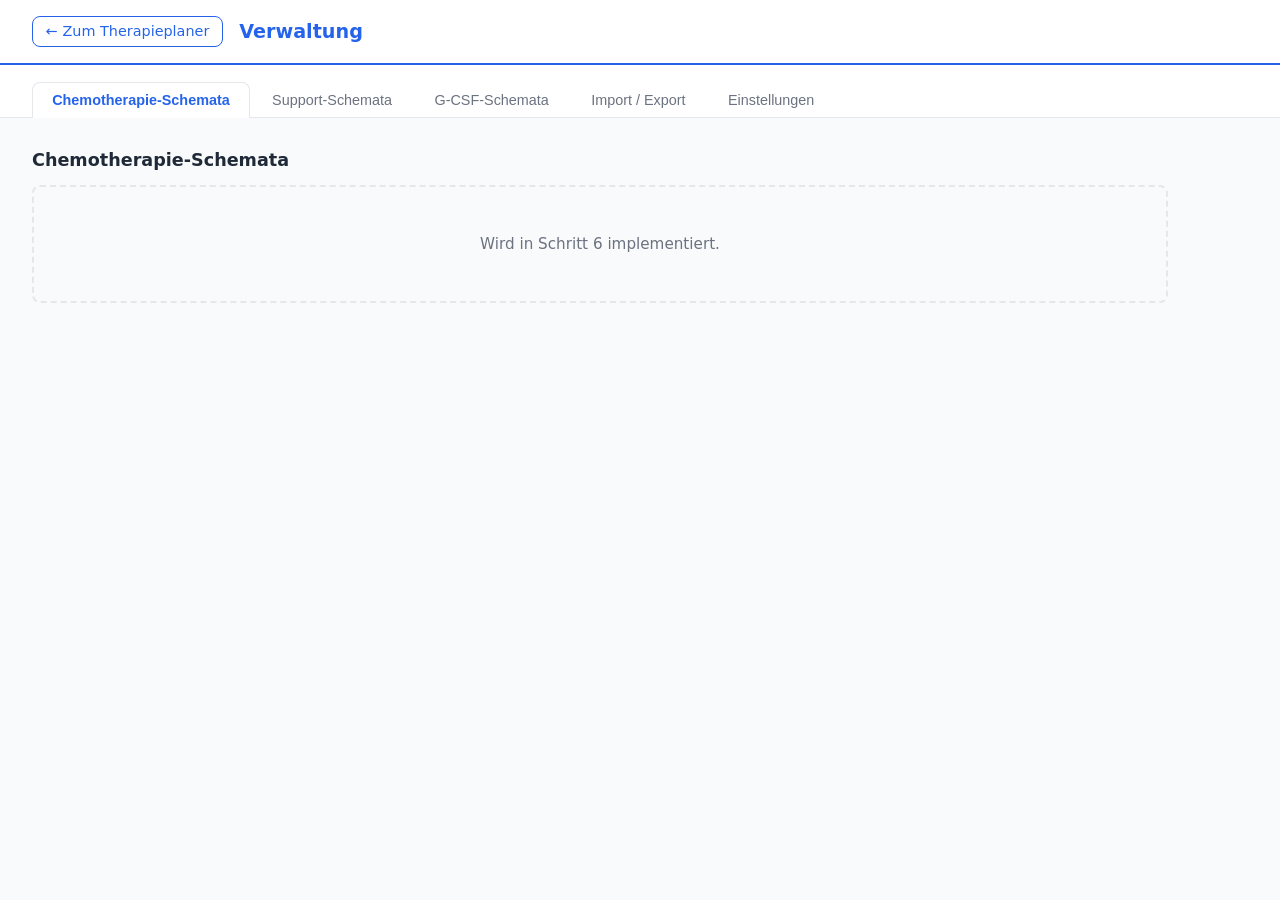
==== admin.html @ 6596debe "feat: add admin.html skeleton with tab navigation and admin.css Adds administration page with 5-tab " ====
<!DOCTYPE html>
<html lang="de">
<head>
  <meta charset="UTF-8">
  <title>Therapieplan – Verwaltung</title>
  <link rel="icon" type="image/x-icon" href="favicon.ico" sizes="any">
  <meta name="theme-color" content="#2563eb">
  <link rel="stylesheet" href="css/admin.css">
</head>
<body>

<header class="admin-header">
  <a class="admin-back" href="index.html">← Zum Therapieplaner</a>
  <h1>Verwaltung</h1>
</header>

<nav class="admin-tabs">
  <button class="tab-btn" data-tab="chemo">Chemotherapie-Schemata</button>
  <button class="tab-btn" data-tab="support">Support-Schemata</button>
  <button class="tab-btn" data-tab="gcsf">G-CSF-Schemata</button>
  <button class="tab-btn" data-tab="import-export">Import / Export</button>
  <button class="tab-btn" data-tab="einstellungen">Einstellungen</button>
</nav>

<main class="admin-content">

  <div id="tab-chemo" class="tab-panel">
    <h2>Chemotherapie-Schemata</h2>
    <div class="placeholder">Wird in Schritt 6 implementiert.</div>
  </div>

  <div id="tab-support" class="tab-panel">
    <h2>Support-Schemata</h2>
    <div class="placeholder">Wird in Schritt 7 implementiert.</div>
  </div>

  <div id="tab-gcsf" class="tab-panel">
    <h2>G-CSF-Schemata</h2>
    <div class="placeholder">Wird in Schritt 7 implementiert.</div>
  </div>

  <div id="tab-import-export" class="tab-panel">
    <h2>Import / Export</h2>
    <div class="placeholder">Wird in Schritt 8 implementiert.</div>
  </div>

  <div id="tab-einstellungen" class="tab-panel">
    <h2>Einstellungen</h2>
    <div class="placeholder">Wird in Schritt 5 implementiert.</div>
  </div>

</main>

<script src="js/config.js"></script>
<script src="js/persistence.js"></script>
<script src="js/chemoSchemas.js"></script>
<script src="js/supportSchemas.js"></script>
<script src="js/gcsfSchemas.js"></script>
<script src="js/schemaStore.js"></script>
<script src="js/admin.js"></script>

</body>
</html>
---- css/admin.css ----
/* ============================================================
   admin.css – Styles für admin.html
   Setzt gleiche CSS-Variablen wie main.css voraus (--primary etc.)
   ============================================================ */

:root {
  --primary: #2563eb;
  --primary-dark: #1d4ed8;
  --text: #1f2937;
  --text-muted: #6b7280;
  --border: #e5e7eb;
  --bg: #f9fafb;
  --white: #ffffff;
  --radius: 8px;
}

* {
  box-sizing: border-box;
}

body {
  font-family: system-ui, -apple-system, sans-serif;
  font-size: 0.95rem;
  color: var(--text);
  background: var(--bg);
  margin: 0;
  padding: 0;
}

/* ─── Kopfzeile ─────────────────────────────────────────────── */

.admin-header {
  display: flex;
  align-items: center;
  gap: 1rem;
  padding: 1rem 2rem;
  background: var(--white);
  border-bottom: 2px solid var(--primary);
}

.admin-header h1 {
  margin: 0;
  font-size: 1.2rem;
  color: var(--primary);
  flex: 1;
}

.admin-back {
  display: inline-flex;
  align-items: center;
  gap: 0.4rem;
  color: var(--primary);
  text-decoration: none;
  font-size: 0.9rem;
  padding: 0.4rem 0.8rem;
  border: 1px solid var(--primary);
  border-radius: var(--radius);
  transition: background 0.15s;
}

.admin-back:hover {
  background: #eff6ff;
}

/* ─── Tab-Navigation ────────────────────────────────────────── */

.admin-tabs {
  display: flex;
  gap: 2px;
  padding: 1rem 2rem 0;
  background: var(--white);
  border-bottom: 1px solid var(--border);
}

.tab-btn {
  padding: 0.6rem 1.2rem;
  border: 1px solid transparent;
  border-bottom: none;
  border-radius: var(--radius) var(--radius) 0 0;
  background: none;
  cursor: pointer;
  font-size: 0.9rem;
  color: var(--text-muted);
  transition: color 0.15s, background 0.15s;
  position: relative;
  bottom: -1px;
}

.tab-btn:hover {
  color: var(--primary);
  background: #eff6ff;
}

.tab-btn.active {
  color: var(--primary);
  background: var(--white);
  border-color: var(--border);
  border-bottom-color: var(--white);
  font-weight: 600;
}

/* ─── Tab-Inhalte ───────────────────────────────────────────── */

.admin-content {
  padding: 2rem;
  max-width: 1200px;
}

.tab-panel {
  display: none;
}

.tab-panel.active {
  display: block;
}

.tab-panel h2 {
  margin-top: 0;
  font-size: 1.1rem;
  color: var(--text);
}

.placeholder {
  padding: 3rem 2rem;
  text-align: center;
  color: var(--text-muted);
  border: 2px dashed var(--border);
  border-radius: var(--radius);
  font-size: 0.95rem;
}
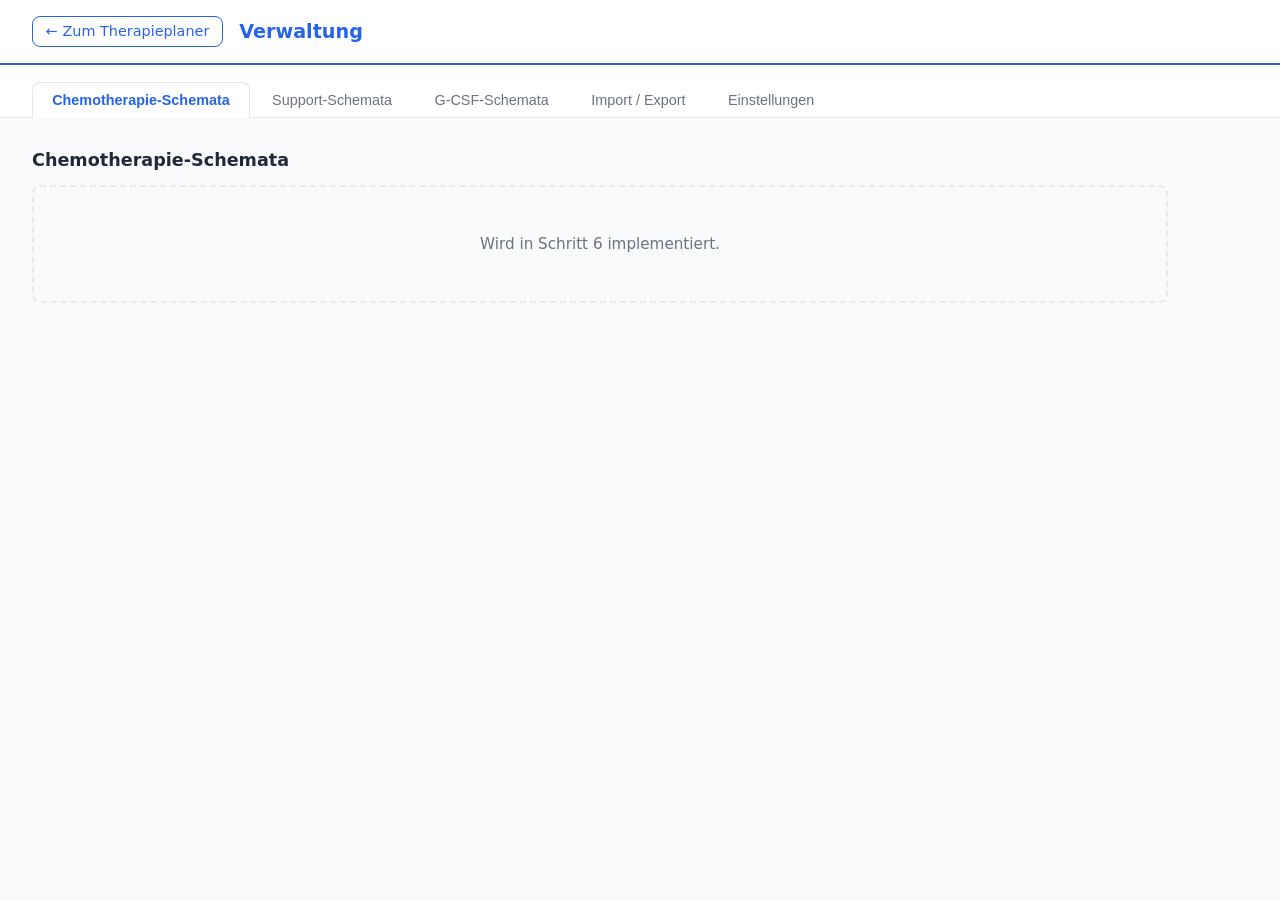
==== commit f8c0584d: "feat: implement Einstellungen tab with full Config integration Adds settings form with four sections" ====
--- a/admin.html
+++ b/admin.html
@@ -46,7 +46,77 @@
 
   <div id="tab-einstellungen" class="tab-panel">
     <h2>Einstellungen</h2>
-    <div class="placeholder">Wird in Schritt 5 implementiert.</div>
+
+    <fieldset class="settings-section">
+      <legend>Speicherung</legend>
+      <div class="settings-row">
+        <label for="cfg-storage-mode">Speichermodus</label>
+        <select id="cfg-storage-mode">
+          <option value="local">Browser-Speicher (localStorage)</option>
+          <option value="file">Datei (File System Access)</option>
+        </select>
+      </div>
+      <div class="settings-row" id="cfg-dir-row">
+        <label>Exportordner</label>
+        <div class="dir-picker">
+          <span id="cfg-dir-name" class="dir-name">–</span>
+          <button type="button" id="cfg-dir-btn">Ordner auswählen</button>
+          <button type="button" id="cfg-dir-clear">Entfernen</button>
+        </div>
+      </div>
+    </fieldset>
+
+    <fieldset class="settings-section">
+      <legend>Darstellung</legend>
+      <div class="settings-row">
+        <label for="cfg-language">Standardsprache</label>
+        <select id="cfg-language">
+          <option value="de-DE">Deutsch</option>
+          <option value="en-GB">English</option>
+          <option value="tr-TR">Türkçe</option>
+          <option value="pl-PL">Polski</option>
+          <option value="ru-RU">Русский</option>
+          <option value="uk-UA">Українська</option>
+        </select>
+      </div>
+      <div class="settings-row">
+        <label for="cfg-clinic-name">Klinikname</label>
+        <input type="text" id="cfg-clinic-name" placeholder="Erscheint im Druckheader">
+      </div>
+    </fieldset>
+
+    <fieldset class="settings-section">
+      <legend>Druckoptionen</legend>
+      <div class="settings-row">
+        <label for="cfg-default-view">Standard-Druckansicht</label>
+        <select id="cfg-default-view">
+          <option value="table">Tabelle</option>
+          <option value="graphic">Grafik</option>
+        </select>
+      </div>
+      <div class="settings-row">
+        <label for="cfg-show-source">Quellenangabe im Ausdruck anzeigen</label>
+        <input type="checkbox" id="cfg-show-source">
+      </div>
+    </fieldset>
+
+    <fieldset class="settings-section">
+      <legend>Administration</legend>
+      <div class="settings-row">
+        <label for="cfg-allow-custom">Custom Schemata erlauben</label>
+        <input type="checkbox" id="cfg-allow-custom">
+      </div>
+      <div class="settings-row">
+        <label for="cfg-require-source">Quellenangabe beim Erstellen erzwingen</label>
+        <input type="checkbox" id="cfg-require-source">
+      </div>
+    </fieldset>
+
+    <div class="settings-actions">
+      <button type="button" id="cfg-save" class="btn-primary">Einstellungen speichern</button>
+      <button type="button" id="cfg-reset" class="btn-secondary">Auf Standardwerte zurücksetzen</button>
+    </div>
+
   </div>
 
 </main>
--- a/css/admin.css
+++ b/css/admin.css
@@ -128,3 +128,105 @@
   border-radius: var(--radius);
   font-size: 0.95rem;
 }
+
+/* ─── Einstellungs-Formular ─────────────────────────────────── */
+
+.settings-section {
+  border: 1px solid var(--border);
+  border-radius: var(--radius);
+  padding: 1.25rem 1.5rem;
+  margin-bottom: 1.5rem;
+}
+
+.settings-section legend {
+  font-weight: 600;
+  padding: 0 0.5rem;
+  color: var(--primary);
+}
+
+.settings-row {
+  display: flex;
+  align-items: center;
+  gap: 1rem;
+  padding: 0.5rem 0;
+}
+
+.settings-row + .settings-row {
+  border-top: 1px solid var(--border);
+}
+
+.settings-row label {
+  flex: 0 0 280px;
+  font-size: 0.9rem;
+  color: var(--text);
+}
+
+.settings-row input[type="text"],
+.settings-row select {
+  flex: 1;
+  padding: 0.4rem 0.6rem;
+  border: 1px solid var(--border);
+  border-radius: var(--radius);
+  font-size: 0.9rem;
+  background: var(--white);
+}
+
+.settings-row input[type="checkbox"] {
+  width: 1.1rem;
+  height: 1.1rem;
+  cursor: pointer;
+}
+
+.dir-picker {
+  display: flex;
+  align-items: center;
+  gap: 0.75rem;
+  flex: 1;
+}
+
+.dir-name {
+  color: var(--text-muted);
+  font-size: 0.9rem;
+  flex: 1;
+}
+
+.settings-actions {
+  display: flex;
+  gap: 1rem;
+  margin-top: 0.5rem;
+}
+
+.btn-primary {
+  padding: 0.55rem 1.2rem;
+  background: var(--primary);
+  color: var(--white);
+  border: none;
+  border-radius: var(--radius);
+  font-size: 0.9rem;
+  cursor: pointer;
+  transition: background 0.15s;
+}
+
+.btn-primary:hover:not(:disabled) {
+  background: var(--primary-dark);
+}
+
+.btn-primary:disabled {
+  opacity: 0.6;
+  cursor: default;
+}
+
+.btn-secondary {
+  padding: 0.55rem 1.2rem;
+  background: var(--white);
+  color: var(--text);
+  border: 1px solid var(--border);
+  border-radius: var(--radius);
+  font-size: 0.9rem;
+  cursor: pointer;
+  transition: background 0.15s;
+}
+
+.btn-secondary:hover {
+  background: var(--bg);
+}
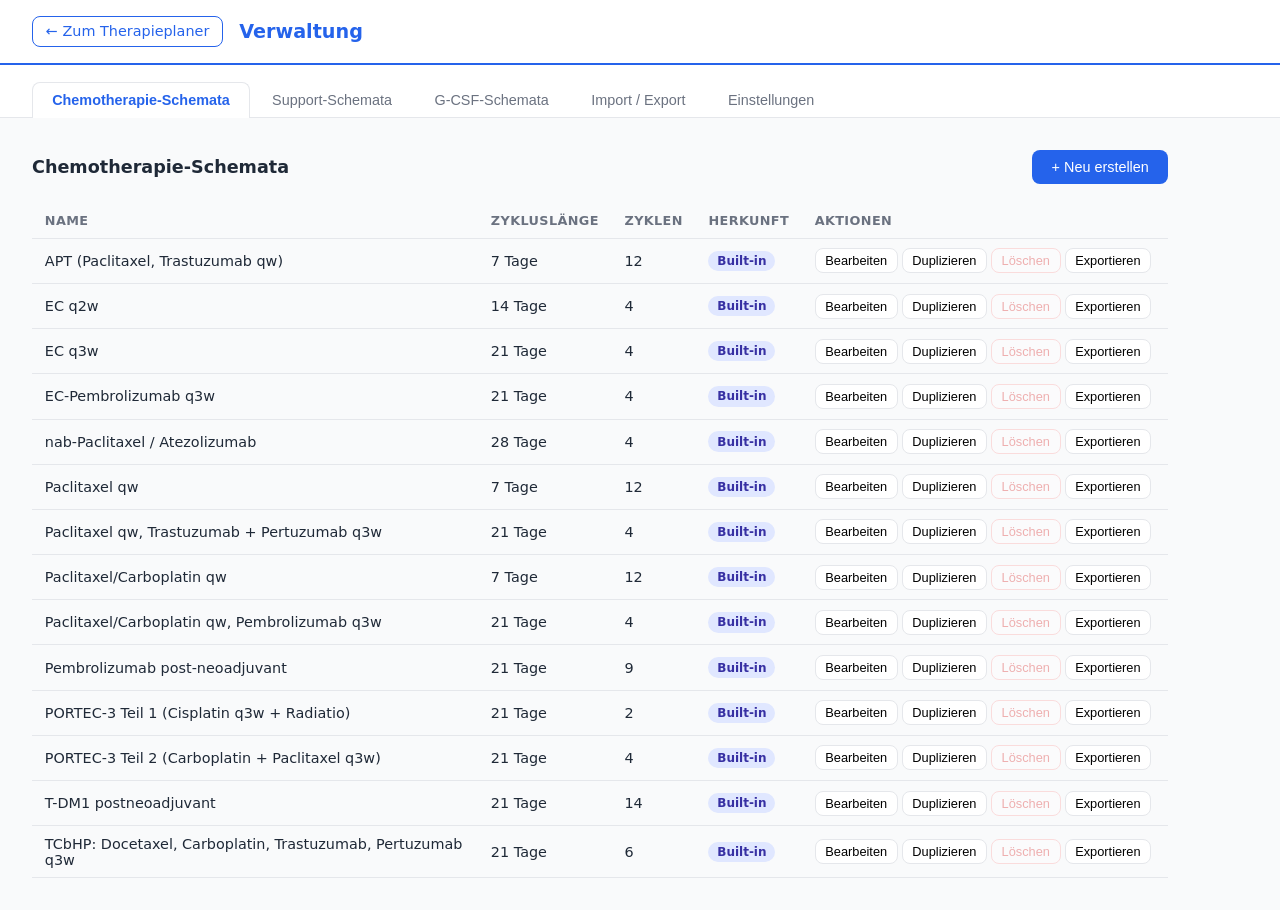
==== commit 95d99c2d: "feat: implement Chemotherapie-Schemata tab with full CRUD editor Adds list view (built-in/custom, wi" ====
--- a/admin.html
+++ b/admin.html
@@ -25,8 +25,82 @@
 <main class="admin-content">
 
   <div id="tab-chemo" class="tab-panel">
-    <h2>Chemotherapie-Schemata</h2>
-    <div class="placeholder">Wird in Schritt 6 implementiert.</div>
+
+    <!-- Listenansicht -->
+    <div id="chemo-list-view">
+      <div class="tab-toolbar">
+        <h2>Chemotherapie-Schemata</h2>
+        <button type="button" id="chemo-new-btn" class="btn-primary">+ Neu erstellen</button>
+      </div>
+      <div class="table-wrapper">
+        <table class="schema-table">
+          <thead>
+            <tr>
+              <th>Name</th>
+              <th>Zykluslänge</th>
+              <th>Zyklen</th>
+              <th>Herkunft</th>
+              <th>Aktionen</th>
+            </tr>
+          </thead>
+          <tbody id="chemo-tbody"></tbody>
+        </table>
+      </div>
+    </div>
+
+    <!-- Editoransicht -->
+    <div id="chemo-editor-view" class="editor-view" style="display:none">
+
+      <div id="chemo-builtin-notice" class="notice" style="display:none">
+        Dieses Built-in Schema kann nicht überschrieben werden. Beim Speichern wird eine Kopie als Custom-Schema angelegt.
+      </div>
+
+      <div class="tab-toolbar">
+        <h2 id="chemo-editor-title">Schema bearbeiten</h2>
+      </div>
+
+      <div class="editor-fields">
+        <div class="field-row">
+          <label for="ce-label">Name</label>
+          <input type="text" id="ce-label" placeholder="z.B. EC q2w">
+        </div>
+        <div class="field-row">
+          <label for="ce-zyklus-tage">Zykluslänge (Tage)</label>
+          <input type="number" id="ce-zyklus-tage" min="1" style="width:100px">
+        </div>
+        <div class="field-row">
+          <label for="ce-anzahl-zyklen">Anzahl Zyklen</label>
+          <input type="number" id="ce-anzahl-zyklen" min="1" style="width:100px">
+        </div>
+        <div class="field-row">
+          <label for="ce-default-gcsf">G-CSF standardmäßig aktivieren</label>
+          <input type="checkbox" id="ce-default-gcsf">
+        </div>
+        <div class="field-row">
+          <label for="ce-source">Quellenangabe</label>
+          <input type="text" id="ce-source" placeholder="z.B. Onkopedia 2024, Blaue Reihe Bd. 3 S. 47">
+        </div>
+        <div class="field-row">
+          <label for="ce-version">Version</label>
+          <input type="text" id="ce-version" placeholder="z.B. 1.0 oder 2024-03">
+        </div>
+      </div>
+
+      <div class="events-section">
+        <div class="events-header">
+          <h3>Events</h3>
+          <button type="button" id="ce-add-event" class="btn-secondary">+ Event hinzufügen</button>
+        </div>
+        <div id="ce-events-list"></div>
+        <p id="ce-events-empty" class="events-empty" style="display:none">Noch keine Events. Klicke auf „+ Event hinzufügen".</p>
+      </div>
+
+      <div class="editor-actions">
+        <button type="button" id="ce-save" class="btn-primary">Speichern</button>
+        <button type="button" id="ce-cancel" class="btn-secondary">Abbrechen</button>
+      </div>
+
+    </div>
   </div>
 
   <div id="tab-support" class="tab-panel">
--- a/css/admin.css
+++ b/css/admin.css
@@ -129,6 +129,302 @@
   font-size: 0.95rem;
 }
 
+/* ─── Toolbar & Tabelle ─────────────────────────────────────── */
+
+.tab-toolbar {
+  display: flex;
+  align-items: center;
+  justify-content: space-between;
+  margin-bottom: 1.25rem;
+}
+
+.tab-toolbar h2 {
+  margin: 0;
+}
+
+.table-wrapper {
+  overflow-x: auto;
+}
+
+.schema-table {
+  width: 100%;
+  border-collapse: collapse;
+  font-size: 0.9rem;
+}
+
+.schema-table th,
+.schema-table td {
+  text-align: left;
+  padding: 0.6rem 0.8rem;
+  border-bottom: 1px solid var(--border);
+}
+
+.schema-table th {
+  background: var(--bg);
+  font-weight: 600;
+  color: var(--text-muted);
+  font-size: 0.8rem;
+  text-transform: uppercase;
+  letter-spacing: 0.03em;
+}
+
+.schema-table tbody tr:hover {
+  background: #f0f7ff;
+}
+
+.badge {
+  display: inline-block;
+  padding: 0.2rem 0.55rem;
+  border-radius: 999px;
+  font-size: 0.75rem;
+  font-weight: 600;
+}
+
+.badge-builtin {
+  background: #e0e7ff;
+  color: #3730a3;
+}
+
+.badge-custom {
+  background: #dcfce7;
+  color: #166534;
+}
+
+.action-cell {
+  white-space: nowrap;
+}
+
+.btn-table {
+  padding: 0.25rem 0.6rem;
+  font-size: 0.8rem;
+  border: 1px solid var(--border);
+  border-radius: var(--radius);
+  background: var(--white);
+  cursor: pointer;
+  margin-right: 0.25rem;
+  transition: background 0.15s;
+}
+
+.btn-table:hover:not(:disabled) {
+  background: var(--bg);
+}
+
+.btn-table:disabled {
+  opacity: 0.35;
+  cursor: default;
+}
+
+.btn-table-danger {
+  color: #dc2626;
+  border-color: #fca5a5;
+}
+
+.btn-table-danger:hover:not(:disabled) {
+  background: #fef2f2;
+}
+
+/* ─── Editor ─────────────────────────────────────────────────── */
+
+.editor-view {
+  max-width: 860px;
+}
+
+.notice {
+  padding: 0.75rem 1rem;
+  border-radius: var(--radius);
+  margin-bottom: 1.25rem;
+  font-size: 0.88rem;
+  background: #fefce8;
+  border: 1px solid #fde047;
+  color: #713f12;
+}
+
+.editor-fields {
+  display: grid;
+  grid-template-columns: 220px 1fr;
+  gap: 0.1rem 0;
+  margin-bottom: 1.75rem;
+  border: 1px solid var(--border);
+  border-radius: var(--radius);
+  overflow: hidden;
+}
+
+.field-row {
+  display: contents;
+}
+
+.field-row label {
+  padding: 0.55rem 1rem;
+  background: var(--bg);
+  font-size: 0.88rem;
+  display: flex;
+  align-items: center;
+  border-bottom: 1px solid var(--border);
+}
+
+.field-row input[type="text"],
+.field-row input[type="number"] {
+  padding: 0.5rem 0.75rem;
+  border: none;
+  border-bottom: 1px solid var(--border);
+  border-left: 1px solid var(--border);
+  font-size: 0.88rem;
+  background: var(--white);
+  outline: none;
+}
+
+.field-row input[type="text"]:focus,
+.field-row input[type="number"]:focus {
+  background: #f0f7ff;
+}
+
+.field-row input[type="checkbox"] {
+  margin: 0 0 0 0.75rem;
+  width: 1rem;
+  height: 1rem;
+  align-self: center;
+  border-left: 1px solid var(--border);
+  border-bottom: 1px solid var(--border);
+}
+
+/* ─── Events ─────────────────────────────────────────────────── */
+
+.events-section {
+  margin-bottom: 1.75rem;
+}
+
+.events-header {
+  display: flex;
+  align-items: center;
+  justify-content: space-between;
+  margin-bottom: 0.75rem;
+}
+
+.events-header h3 {
+  margin: 0;
+  font-size: 0.95rem;
+}
+
+.events-empty {
+  text-align: center;
+  color: var(--text-muted);
+  font-size: 0.88rem;
+  padding: 1.5rem;
+  border: 1px dashed var(--border);
+  border-radius: var(--radius);
+}
+
+.event-row {
+  display: flex;
+  align-items: center;
+  gap: 0.5rem;
+  padding: 0.5rem 0.75rem;
+  border: 1px solid var(--border);
+  border-radius: var(--radius);
+  background: var(--bg);
+  margin-bottom: 0.4rem;
+}
+
+.ev-type {
+  flex-shrink: 0;
+  width: 100px;
+  font-size: 0.85rem;
+  padding: 0.3rem 0.4rem;
+  border: 1px solid var(--border);
+  border-radius: var(--radius);
+  background: var(--white);
+}
+
+.ev-therapy-fields,
+.ev-lab-fields {
+  display: flex;
+  align-items: center;
+  gap: 0.5rem;
+  flex: 1;
+  flex-wrap: wrap;
+}
+
+.ev-therapy-fields input[type="text"],
+.ev-lab-fields input[type="text"] {
+  padding: 0.3rem 0.5rem;
+  border: 1px solid var(--border);
+  border-radius: var(--radius);
+  font-size: 0.85rem;
+  background: var(--white);
+}
+
+.ev-therapy-fields input[type="number"],
+.ev-lab-fields input[type="number"] {
+  width: 70px;
+  padding: 0.3rem 0.5rem;
+  border: 1px solid var(--border);
+  border-radius: var(--radius);
+  font-size: 0.85rem;
+  background: var(--white);
+}
+
+.ev-drug { flex: 1; min-width: 120px; }
+.ev-short { width: 75px !important; }
+
+.ev-inline-label {
+  display: inline-flex;
+  align-items: center;
+  gap: 0.3rem;
+  font-size: 0.82rem;
+  color: var(--text-muted);
+  white-space: nowrap;
+}
+
+.ev-day-mode {
+  flex-shrink: 0;
+  font-size: 0.85rem;
+  padding: 0.3rem 0.4rem;
+  border: 1px solid var(--border);
+  border-radius: var(--radius);
+  background: var(--white);
+}
+
+.event-row-actions {
+  display: flex;
+  gap: 0.2rem;
+  flex-shrink: 0;
+}
+
+.btn-icon {
+  width: 28px;
+  height: 28px;
+  border: 1px solid var(--border);
+  border-radius: var(--radius);
+  background: var(--white);
+  cursor: pointer;
+  font-size: 0.8rem;
+  display: flex;
+  align-items: center;
+  justify-content: center;
+  padding: 0;
+  transition: background 0.15s;
+}
+
+.btn-icon:hover {
+  background: var(--bg);
+}
+
+.btn-icon-danger {
+  color: #dc2626;
+  border-color: #fca5a5;
+}
+
+.btn-icon-danger:hover {
+  background: #fef2f2;
+}
+
+.editor-actions {
+  display: flex;
+  gap: 1rem;
+  padding-top: 0.5rem;
+  border-top: 1px solid var(--border);
+}
+
 /* ─── Einstellungs-Formular ─────────────────────────────────── */
 
 .settings-section {
